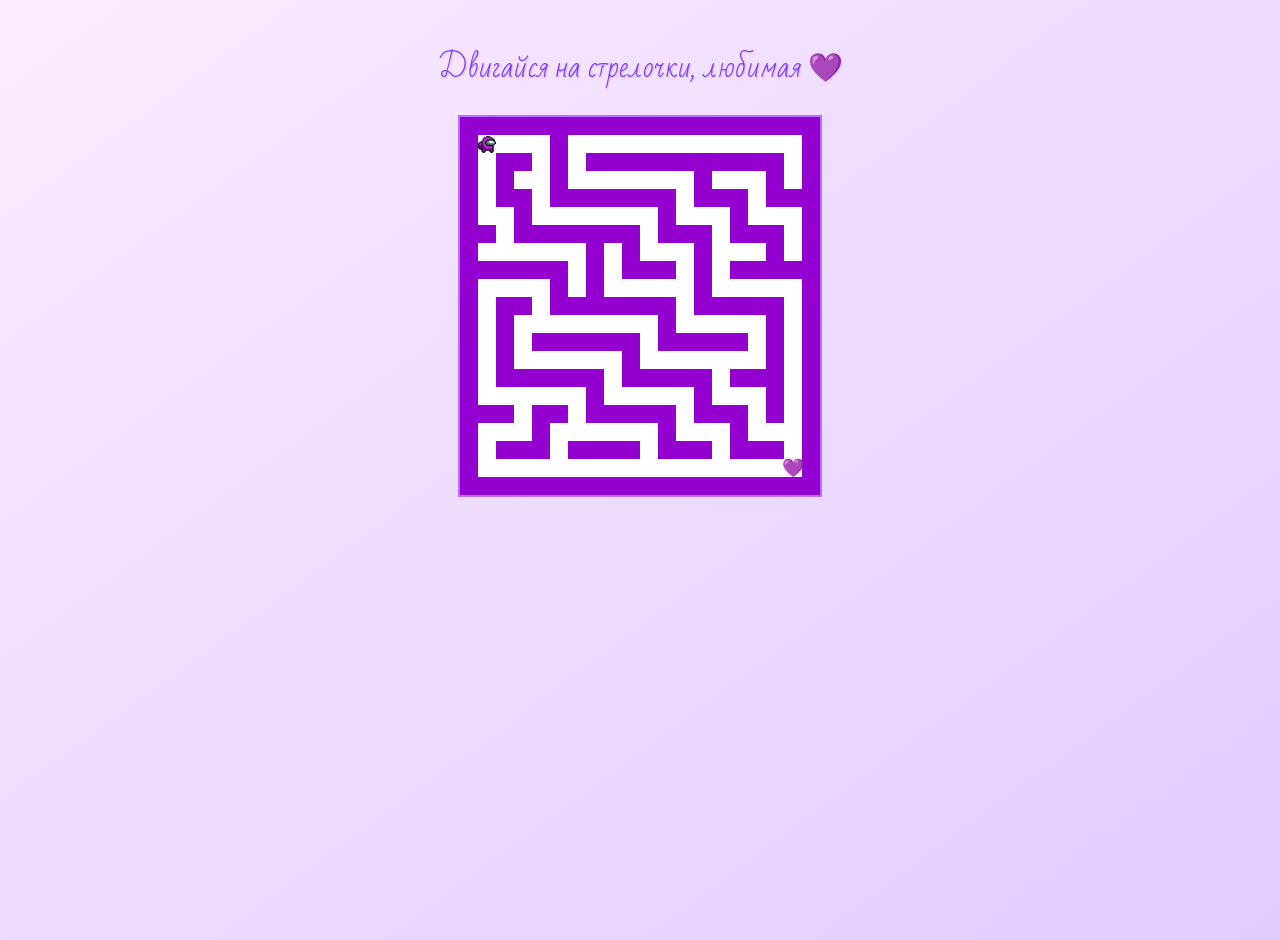
==== index.html @ d29f0798 "Add files via upload" ====
<!DOCTYPE html>
<html lang="ru">
<head>
  <meta charset="UTF-8">
  <title>Всегда находишь путь к моему сердцу</title>
  <link rel="icon" type="image/png" href="favicon-32x32.png">
  <link href="https://fonts.googleapis.com/css2?family=Press+Start+2P&display=swap" rel="stylesheet">

  <style>
    html, body {
  height: 100%;
  margin: 0;
  padding: 0;
  background: linear-gradient(to bottom right, #fbeaff, #e0ccff);
  overflow-x: hidden;
  font-family: 'Bad Script', cursive;
}

body {
  display: flex;
  flex-direction: column;
  align-items: center;
  padding: 40px 0 0 0;
}

    #game-container {
      display: grid;
      grid-template-columns: repeat(20, 18px);
      grid-template-rows: repeat(20, 18px);
      gap: 0;
      position: relative;
      box-sizing: content-box;
      border: 2px solid #b86eff;
      background-color: #fff0ff;
    }

    .cell {
      width: 18px;
      height: 18px;
      box-sizing: border-box;
    }
    .wall {
      background-color: #9400cf;
    }
    .path {
      background-color: #ffffff;
    }
    .goal {
  position: relative;
  background-color: transparent !important;
}

.goal::after {
  content: "💜";
  position: absolute;
  top: 50%;
  left: 50%;
  transform: translate(-50%, -50%);
  font-size: 18px;
  user-select: none;
  pointer-events: none;
}


    #player {
        position: absolute;
        width: 18px;
        height: 18px;
        background-image: url('amongus.png');
        background-size: cover;
        pointer-events: none;
        transition: top 0.1s, left 0.1s;
    }


    #message {
      margin-top: 16px;
      font-size: 1.5rem;
      color: #7d2ae8;
      font-family: 'Bad Script', cursive;
      display: none;
    }

    #next-button {
  display: none;
  margin-top: 24px;
  padding: 12px 24px;
  background-color: #5e2ca5; 
  border: none;
  font-family: 'Press Start 2P', monospace;
  font-size: 14px;
  color: #ffffff;
  text-shadow: 1px 1px 0 #26003b;
  cursor: pointer;
  image-rendering: pixelated;
  box-shadow:
    inset -2px -2px 0 #391e6f,
    inset 2px 2px 0 #8b5cf6,
    0 0 0 2px #2f0134;
  transition: transform 0.1s ease;
}

#next-button:hover {
  background-color: #7c3aed;
  transform: scale(1.03);
}

#instruction {
  font-size: 28px;
  color: #7e3ff2;
  margin-bottom: 20px;
  user-select: none;
  text-shadow: 1px 1px 2px #d7bfff;
}


  </style>
  <link href="https://fonts.googleapis.com/css2?family=Bad+Script&family=Montserrat&display=swap" rel="stylesheet">
</head>
<body>
  <div id="instruction">Двигайся на стрелочки, любимая 💜</div>  
  <div id="game-container">
  </div>
  <div id="message">Умница, муаа 💜</div>
  <button id="next-button" onclick="location.href='main.html'">Дальше</button>

  <script>
    const CELL_SIZE = 18;

    const maze = [
      [1,1,1,1,1,1,1,1,1,1,1,1,1,1,1,1,1,1,1,1],
      [1,2,0,0,0,1,0,0,0,0,0,0,0,0,0,0,0,0,0,1],
      [1,0,1,1,0,1,0,1,1,1,1,1,1,1,1,1,1,1,0,1],
      [1,0,1,0,0,1,0,0,0,0,0,0,0,1,0,0,0,1,0,1],
      [1,0,1,1,0,1,1,1,1,1,1,1,0,1,1,1,0,1,1,1],
      [1,0,0,1,0,0,0,0,0,0,0,1,0,0,0,1,0,0,0,1],
      [1,1,0,1,1,1,1,1,1,1,0,1,1,1,0,1,1,1,0,1],
      [1,0,0,0,0,0,0,1,0,1,0,0,0,1,0,0,0,1,0,1],
      [1,1,1,1,1,1,0,1,0,1,1,1,0,1,0,1,1,1,1,1],
      [1,0,0,0,0,1,0,1,0,0,0,0,0,1,0,0,0,0,0,1],
      [1,0,1,1,0,1,1,1,1,1,1,1,0,1,1,1,1,1,0,1],
      [1,0,1,0,0,0,0,0,0,0,0,1,0,0,0,0,0,1,0,1],
      [1,0,1,0,1,1,1,1,1,1,0,1,1,1,1,1,0,1,0,1],
      [1,0,1,0,0,0,0,0,0,1,0,0,0,0,0,0,0,1,0,1],
      [1,0,1,1,1,1,1,1,0,1,1,1,1,1,0,1,1,1,0,1],
      [1,0,0,0,0,0,0,1,0,0,0,0,0,1,0,0,0,1,0,1],
      [1,1,1,0,1,1,0,1,1,1,1,1,0,1,1,1,0,1,0,1],
      [1,0,0,0,1,0,0,0,0,0,0,1,0,0,0,1,0,0,0,1],
      [1,0,1,1,1,0,1,1,1,1,0,1,1,1,0,1,1,1,0,1],
      [1,0,0,0,0,0,0,0,0,0,0,0,0,0,0,0,0,0,3,1],
      [1,1,1,1,1,1,1,1,1,1,1,1,1,1,1,1,1,1,1,1],
    ];

    let gameOver = false;

    const container = document.getElementById('game-container');
    const message = document.getElementById('message');
    const nextButton = document.getElementById('next-button');

    const player = document.createElement('div');
    player.id = 'player';
    container.appendChild(player);

    let playerPos = { x: 0, y: 0 };
    let goalPos = { x: 18, y: 18 };

    for (let y = 0; y < maze.length; y++) {
      for (let x = 0; x < maze[y].length; x++) {
        const cell = document.createElement('div');
        cell.className = 'cell';
        if (maze[y][x] === 1) cell.classList.add('wall');
        else if (maze[y][x] === 3) cell.classList.add('goal');
        else cell.classList.add('path');
        container.appendChild(cell);
        if (maze[y][x] === 2) {
          playerPos = { x, y };
          setPlayerPosition();
        }
        if (maze[y][x] === 3) {
          goalPos = { x, y };
        }
      }
    }

    function setPlayerPosition() {
      player.style.left = `${playerPos.x * CELL_SIZE}px`;
      player.style.top = `${playerPos.y * CELL_SIZE}px`;
    }

    function isWalkable(x, y) {
      return maze[y] && maze[y][x] !== undefined && maze[y][x] !== 1;
    }

    document.addEventListener('keydown', (e) => {
      let newX = playerPos.x;
      let newY = playerPos.y;

      if (e.key === 'ArrowUp') newY--;
      else if (e.key === 'ArrowDown') newY++;
      else if (e.key === 'ArrowLeft') newX--;
      else if (e.key === 'ArrowRight') newX++;

      if (isWalkable(newX, newY)) {
        playerPos = { x: newX, y: newY };
        setPlayerPosition();
        if (playerPos.x === goalPos.x && playerPos.y === goalPos.y) {
          message.style.display = 'block';
          nextButton.style.display = 'inline-block';
        }
      }
    });

    function checkGoal() {
  if (playerPos.x === goalPos.x && playerPos.y === goalPos.y) {
    if (!gameOver) {
      gameOver = true;
      document.getElementById("congrats").style.display = "block";
      document.getElementById("next-button").style.display = "inline-block";

      document.removeEventListener("keydown", handleKeyPress);
    }
  }
}

  </script>
</body>
</html>
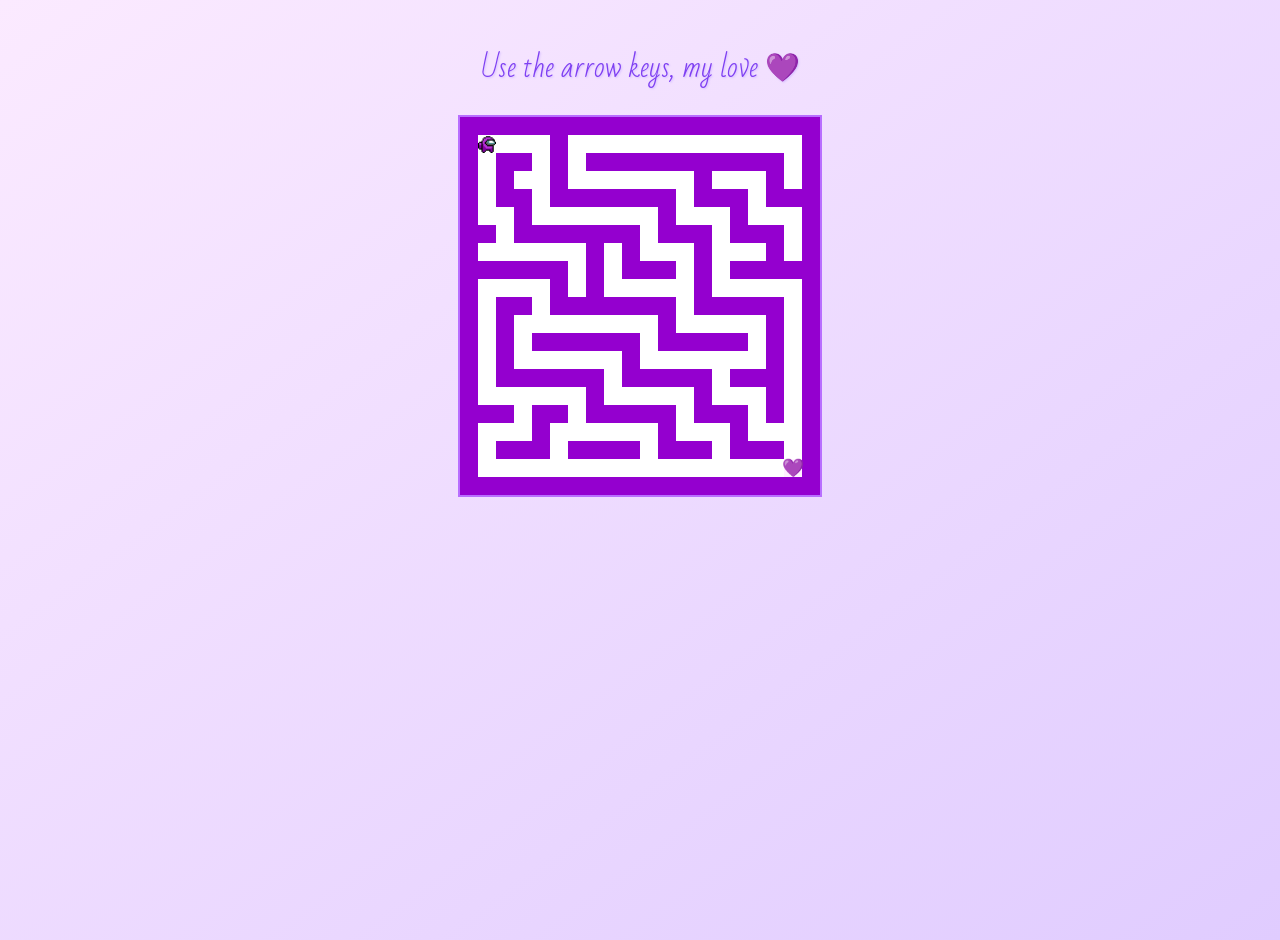
==== commit f8bbcd0f: "Personalize Girlfriends Day site" ====
--- a/index.html
+++ b/index.html
@@ -1,8 +1,8 @@
 <!DOCTYPE html>
-<html lang="ru">
+<html lang="en">
 <head>
   <meta charset="UTF-8">
-  <title>Всегда находишь путь к моему сердцу</title>
+  <title>You Always Find Your Way to My Heart</title>
   <link rel="icon" type="image/png" href="favicon-32x32.png">
   <link href="https://fonts.googleapis.com/css2?family=Press+Start+2P&display=swap" rel="stylesheet">
 
@@ -118,11 +118,11 @@
   <link href="https://fonts.googleapis.com/css2?family=Bad+Script&family=Montserrat&display=swap" rel="stylesheet">
 </head>
 <body>
-  <div id="instruction">Двигайся на стрелочки, любимая 💜</div>  
+  <div id="instruction">Use the arrow keys, my love 💜</div>
   <div id="game-container">
   </div>
-  <div id="message">Умница, муаа 💜</div>
-  <button id="next-button" onclick="location.href='main.html'">Дальше</button>
+  <div id="message">Well done, mwah 💜</div>
+  <button id="next-button" onclick="location.href='main.html'">Next</button>
 
   <script>
     const CELL_SIZE = 18;
